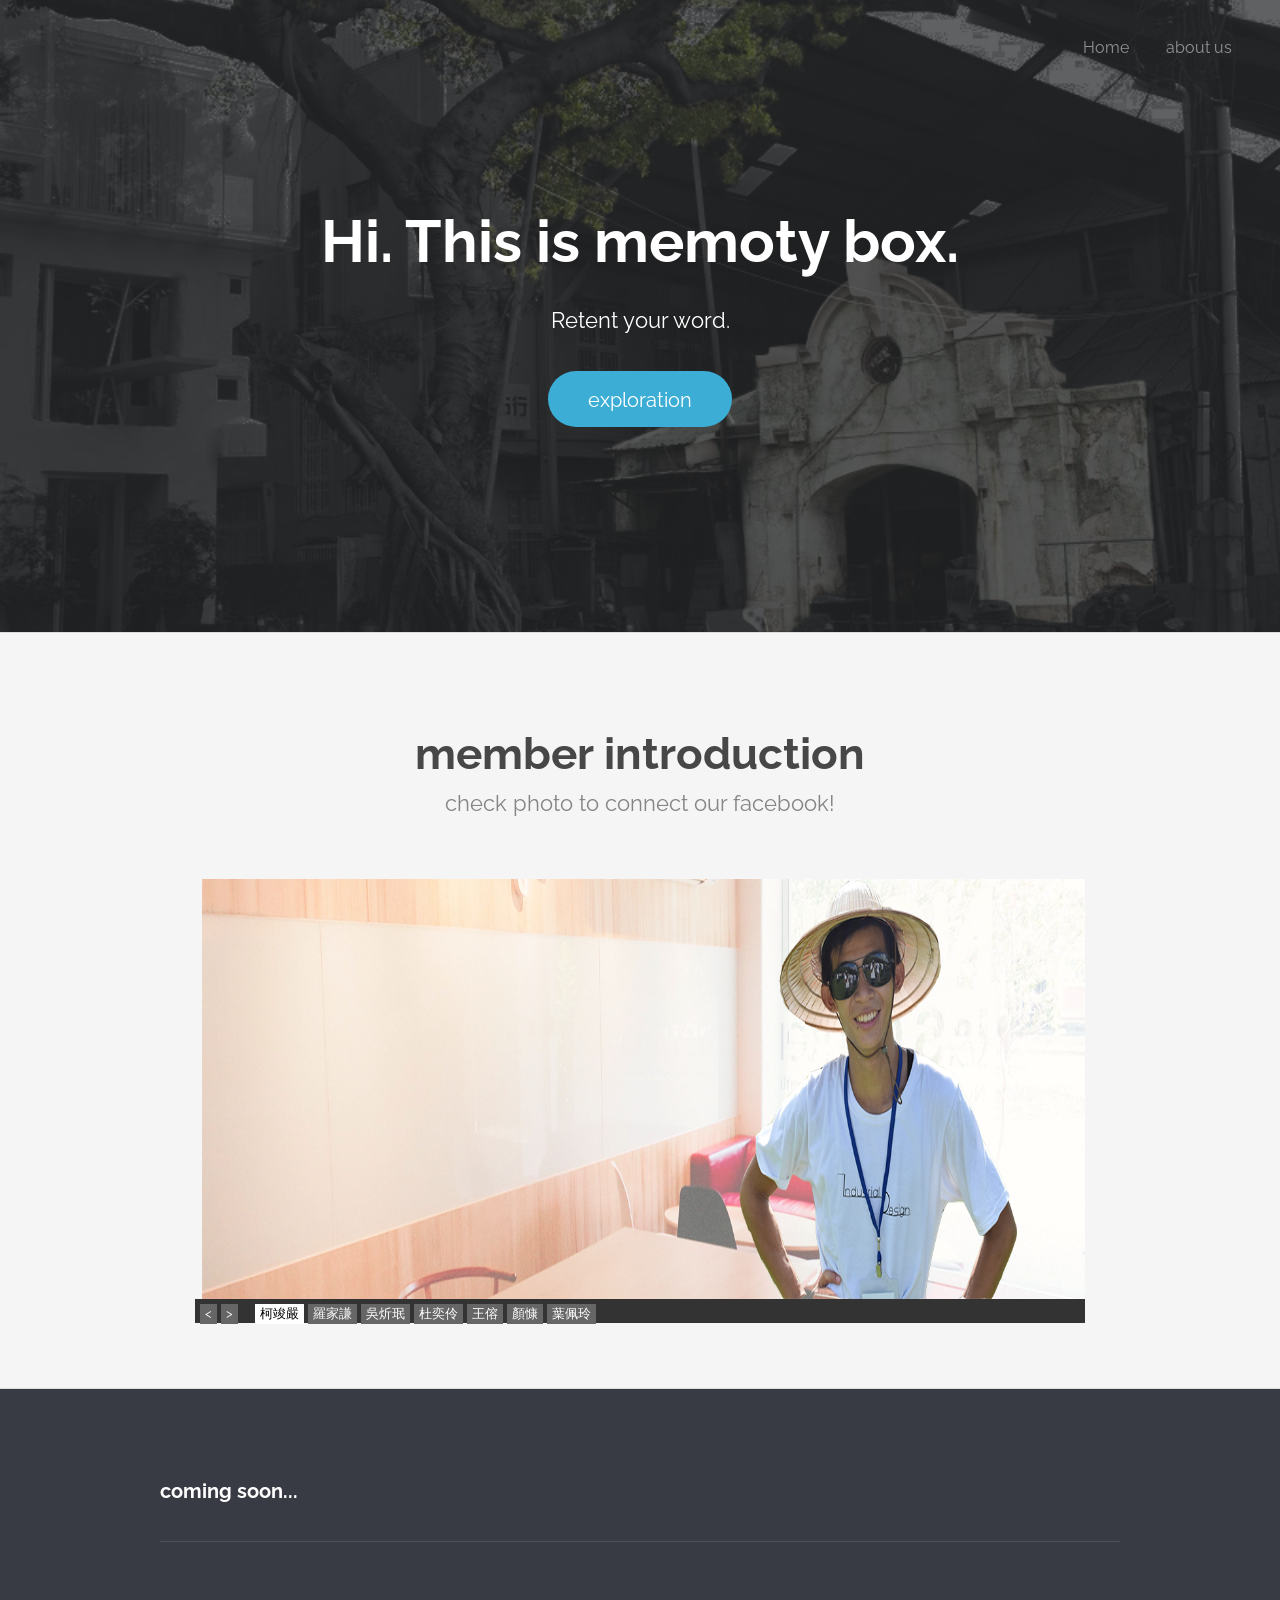
==== index.html @ a997fc82 "2" ====
<!DOCTYPE html>
<html lang="en">
	<head>
		<meta charset="UTF-8">
		<title>memory box</title>
		<meta http-equiv="content-type" content="text/html; charset=utf-8" />
		<script src="js/jquery.min.js"></script>
		<script src="js/skel.min.js"></script>
		<script src="js/skel-layers.min.js"></script>
		<script src="js/init.js"></script>
		<noscript>
			<link rel="stylesheet" href="css/skel.css" />
			<link rel="stylesheet" href="css/style.css" />
			<link rel="stylesheet" href="css/style-xlarge.css" />
		</noscript>
<style type="text/css">
	ul, li {
		padding: 0;
		margin: 0;
		list-style: none;
	}
	#abgne-block-20110317 {
		width: 890px;	/* 圖片的寬 */
		height: 450px;	/* 圖片的高 + 30 */
		border: 0px solid #ddd;
		margin: 0px auto;
	}
	.abgne-player {
		width: 890px;	/* 圖片的寬 */
		height: 420px;	/* 圖片的高 */
		position: relative;
		overflow: hidden;
	}
	.abgne-player ul.abgne-list {
		position: absolute;
		width: 9999px;
		height: 100%;
	}
	.abgne-player ul.abgne-list li {
		float: left;
		width: 890px;	/* 圖片的寬 */
		height: 100%;
	}
	.abgne-player ul.abgne-list img{
		width: 100%;
		height: 100%;
		border: 0;
	}
	.abgne-control {
		height: 24px;
		padding: 3px;
		color: #fff;
		font-size: 13px;
		background: #333;
	}
	.abgne-control ul {
		float: left;
	}
	.abgne-control ul li {
		float: left;
		padding: 0 5px;
		line-height: 20px;
		margin: 2px;
		background: #666;
		cursor: pointer;
	}
	.abgne-control ul.numbers {
		margin-left: 13px;
	}
	.abgne-control ul li.current {
		background: #fff;
		color:#000;
	}
	.abgne-control ul li.hover {
		background: #fff;
		color:#000;
	}
	.abgne-down ul.abgne-list{

	}
</style>
<script type="text/javascript">
	$(function(){
		// 先取得必要的元素並用 jQuery 包裝
		// 再來取得 $block 的高度及設定動畫時間
		var $block = $('#abgne-block-20110317'),
			$slides = $block.find('ul.abgne-list'),
			_width = $block.width(),
			$li = $slides.find('li'),
			$control = $block.find('.abgne-control'),
			_animateSpeed = 600;
		
		// 設定 $slides 的寬(為了不讓 li 往下擠)
		$slides.css('width', ($li.length + 1) * _width);
		// 產生 li 選項
		var _str = '';
		for(var i=0, j=$li.length;i<j;i++){
			// 每一個 li 都有自己的 className = playerControl_號碼
			switch(i){
				case 0:
				_str += '<li class="abgne-player-control_' + (i+1)+ '">' + "柯竣嚴" + '</li>';
				break;
				case 1:
				_str += '<li class="abgne-player-control_' + (i+1)+ '">' + "羅家謙" + '</li>';
			    break;
				case 2:
			    _str += '<li class="abgne-player-control_' + (i+1)+ '">' + "吳炘珉" + '</li>';
			    break;
			    case 3:
			    _str += '<li class="abgne-player-control_' + (i+1)+ '">' + "杜奕伶" + '</li>';
			    break;
			    case 4:
			    _str += '<li class="abgne-player-control_' + (i+1)+ '">' + "王傛" + '</li>';
			    break;
			    case 5:
			    _str += '<li class="abgne-player-control_' + (i+1)+ '">' + "顏慷" + '</li>';
			    break;
			    case 6:
			    _str += '<li class="abgne-player-control_' + (i+1)+ '">' + "葉佩玲" + '</li>';
			    break;

			}
			

		}

		// 產生 ul 並把 li 選項加到其中
		var $number = $('<ul class="numbers"></ul>').html(_str).appendTo($control), 
			$numberLi = $number.find('li');

		// 並幫 .numbers li 加上 click 事件
		$numberLi.click(function(){
			var $this = $(this);
			$this.addClass('current').siblings('.current').removeClass('current');
			// 移動位置到相對應的號碼
			$slides.stop().animate({
				left: _width * $this.index() * -1
			}, _animateSpeed);
			
			return false;
		}).eq(0).click();
		
		// 幫 .arrows li 加上 click 事件
		$control.find('ul.arrows li').click(function(){
			var _index = $numberLi.filter('.current').index();
			$numberLi.eq((this.className.indexOf('next')>-1?_index+1:_index-1+$numberLi.length)%$numberLi.length).click();

			return false;
		});
		
		// 當滑鼠移到 $control li 上時, 加上 .hover 效果
		// 反之則移除
		$control.find('li').hover(function(){
			$(this).addClass('hover');
		}, function(){
			$(this).removeClass('hover');
		});
	});
</script>
	</head>


	<body class="landing">

		<!-- Header -->
			<header id="header">				
				<nav id="nav">
					<ul>
						<li><a href="index.html">Home</a></li>
						<li><a href="#aboutus">about us</a></li>
					</ul>
				</nav>
			</header>
		<!-- Banner -->
			<section id="banner">
				<h2>Hi. This is memoty box.</h2>
				<p>Retent your word.</p>
				<ul class="actions">
					<li>
						<a href="#aboutus" class="button big">exploration</a>
					</li>
				</ul>
			</section>
		<!-- One -->
		<a name="aboutus"></a>
			<section id="one" class="wrapper style1 special">
				<div class="container">
					<header class="major">
						<a name="aboutus"></a>
						<h2>member introduction</h2>
						<p>check photo to connect our facebook!</p>
					</header>
					<div id="abgne-block-20110317">
						<div class="abgne-player">
							<ul class="abgne-list">
 								<li><a target="_blank" href="https://www.facebook.com/profile.php?id=100000715768722&fref=pb_other"><img src="images/img01.png"></a></li>
								<li><a target="_blank" href="https://www.facebook.com/victorlo1997?fref=pb_other"><img src="images/img02.png"></a></li>
								<li><a target="_blank" href="https://www.facebook.com/profile.php?id=100004006674836&fref=pb_other"><img src="images/img03.png"></a></li>
								<li><a target="_blank" href="https://www.facebook.com/profile.php?id=100000914004586&fref=pb_other"><img src="images/img04.jpg"></a></li>
								<li><a target="_blank" href="https://www.facebook.com/profile.php?id=100002935394808&fref=pb_other"><img src="images/img05.jpg"></a></li>
								<li><a target="_blank" href="https://www.facebook.com/kang.yen.7?fref=pb_other"><img src="images/img06.jpg"></a></li>
								<li><a target="_blank" href="https://www.facebook.com/profile.php?id=618267945&fref=pb_other"><img src="images/img07.jpg"></a></li>
						   	</ul>
						</div>
						<div class="abgne-control">
							<ul class="arrows"> 
					     		<li class="prev">&lt;</li> 
					     		<li class="next">&gt;</li> 
					   		</ul>
					   	</div>
					</div>
				</div>
			</section>
		<!-- Footer -->
			<footer id="footer">
				<div class="container">
					<section class="links">
						<div class="row">
							<section class="3u 6u(medium) 12u$(small)">
								<h3>coming soon...</h3>
							</section>
						</div>
					</section>
				</div>
			</footer>

	</body>
</html>
---- css/skel.css ----
/* Resets (http://meyerweb.com/eric/tools/css/reset/ | v2.0 | 20110126 | License: none (public domain)) */

	html,body,div,span,applet,object,iframe,h1,h2,h3,h4,h5,h6,p,blockquote,pre,a,abbr,acronym,address,big,cite,code,del,dfn,em,img,ins,kbd,q,s,samp,small,strike,strong,sub,sup,tt,var,b,u,i,center,dl,dt,dd,ol,ul,li,fieldset,form,label,legend,table,caption,tbody,tfoot,thead,tr,th,td,article,aside,canvas,details,embed,figure,figcaption,footer,header,hgroup,menu,nav,output,ruby,section,summary,time,mark,audio,video{margin:0;padding:0;border:0;font-size:100%;font:inherit;vertical-align:baseline;}article,aside,details,figcaption,figure,footer,header,hgroup,menu,nav,section{display:block;}body{line-height:1;}ol,ul{list-style:none;}blockquote,q{quotes:none;}blockquote:before,blockquote:after,q:before,q:after{content:'';content:none;}table{border-collapse:collapse;border-spacing:0;}body{-webkit-text-size-adjust:none}

/* Box Model */

	*, *:before, *:after {
		-moz-box-sizing: border-box;
		-webkit-box-sizing: border-box;
		box-sizing: border-box;
	}

/* Container */

	.container {
		margin-left: auto;
		margin-right: auto;

		/* width: (containers) */
		width: 1200px;
	}

	/* Modifiers */

		/* 125% */
			.container.\31 25\25 {
				width: 100%;

				/* max-width: (containers * 1.25) */
				max-width: 1500px;

				/* min-width: (containers) */
				min-width: 1200px;
			}

		/* 75% */
			.container.\37 5\25 {

				/* width: (containers * 0.75) */
				width: 900px;

			}

		/* 50% */
			.container.\35 0\25 {

				/* width: (containers * 0.50) */
				width: 600px;

			}

		/* 25% */
			.container.\32 5\25 {

				/* width: (containers * 0.25) */
				width: 300px;

			}

/* Grid */

	.row {
		border-bottom: solid 1px transparent;
	}

	.row > * {
		float: left;
	}

	.row:after, .row:before {
		content: '';
		display: block;
		clear: both;
		height: 0;
	}

	.row.uniform > * > :first-child {
		margin-top: 0;
	}

	.row.uniform > * > :last-child {
		margin-bottom: 0;
	}

	/* Gutters */

		/* Normal */

			.row > * {
				/* padding: (gutters.horizontal) 0 0 (gutters.vertical) */
				padding: 0 0 0 2em;
			}

			.row {
				/* margin: -(gutters.horizontal) 0 -1px -(gutters.vertical) */
				margin: 0 0 -1px -2em;
			}

			.row.uniform > * {
				/* padding: (gutters.vertical) 0 0 (gutters.vertical) */
				padding: 2em 0 0 2em;
			}

			.row.uniform {
				/* margin: -(gutters.vertical) 0 -1px -(gutters.vertical) */
				margin: -2em 0 -1px -2em;
			}

		/* 200% */

			.row.\32 00\25 > * {
				/* padding: (gutters.horizontal) 0 0 (gutters.vertical) */
				padding: 0 0 0 4em;
			}

			.row.\32 00\25 {
				/* margin: -(gutters.horizontal) 0 -1px -(gutters.vertical) */
				margin: 0 0 -1px -4em;
			}

			.row.uniform.\32 00\25 > * {
				/* padding: (gutters.vertical) 0 0 (gutters.vertical) */
				padding: 4em 0 0 4em;
			}

			.row.uniform.\32 00\25 {
				/* margin: -(gutters.vertical) 0 -1px -(gutters.vertical) */
				margin: -4em 0 -1px -4em;
			}

		/* 150% */

			.row.\31 50\25 > * {
				/* padding: (gutters.horizontal) 0 0 (gutters.vertical) */
				padding: 0 0 0 1.5em;
			}

			.row.\31 50\25 {
				/* margin: -(gutters.horizontal) 0 -1px -(gutters.vertical) */
				margin: 0 0 -1px -1.5em;
			}

			.row.uniform.\31 50\25 > * {
				/* padding: (gutters.vertical) 0 0 (gutters.vertical) */
				padding: 1.5em 0 0 1.5em;
			}

			.row.uniform.\31 50\25 {
				/* margin: -(gutters.vertical) 0 -1px -(gutters.vertical) */
				margin: -1.5em 0 -1px -1.5em;
			}

		/* 50% */

			.row.\35 0\25 > * {
				/* padding: (gutters.horizontal) 0 0 (gutters.vertical) */
				padding: 0 0 0 1em;
			}

			.row.\35 0\25 {
				/* margin: -(gutters.horizontal) 0 -1px -(gutters.vertical) */
				margin: 0 0 -1px -1em;
			}

			.row.uniform.\35 0\25 > * {
				/* padding: (gutters.vertical) 0 0 (gutters.vertical) */
				padding: 1em 0 0 1em;
			}

			.row.uniform.\35 0\25 {
				/* margin: -(gutters.vertical) 0 -1px -(gutters.vertical) */
				margin: -1em 0 -1px -1em;
			}

		/* 25% */

			.row.\32 5\25 > * {
				/* padding: (gutters.horizontal) 0 0 (gutters.vertical) */
				padding: 0 0 0 0.5em;
			}

			.row.\32 5\25 {
				/* margin: -(gutters.horizontal) 0 -1px -(gutters.vertical) */
				margin: 0 0 -1px -0.5em;
			}

			.row.uniform.\32 5\25 > * {
				/* padding: (gutters.vertical) 0 0 (gutters.vertical) */
				padding: 0.5em 0 0 0.5em;
			}

			.row.uniform.\32 5\25 {
				/* margin: -(gutters.vertical) 0 -1px -(gutters.vertical) */
				margin: -0.5em 0 -1px -0.5em;
			}

		/* 0% */

			.row.\30 \25 > * {
				padding: 0;
			}

			.row.\30 \25 {
				margin: 0 0 -1px 0;
			}

	/* Cells */

		.\31 2u, .\31 2u\24 { width: 100%; clear: none; margin-left: 0; }
		.\31 1u, .\31 1u\24 { width: 91.6666666667%; clear: none; margin-left: 0; }
		.\31 0u, .\31 0u\24 { width: 83.3333333333%; clear: none; margin-left: 0; }
		.\39 u, .\39 u\24 { width: 75%; clear: none; margin-left: 0; }
		.\38 u, .\38 u\24 { width: 66.6666666667%; clear: none; margin-left: 0; }
		.\37 u, .\37 u\24 { width: 58.3333333333%; clear: none; margin-left: 0; }
		.\36 u, .\36 u\24 { width: 50%; clear: none; margin-left: 0; }
		.\35 u, .\35 u\24 { width: 41.6666666667%; clear: none; margin-left: 0; }
		.\34 u, .\34 u\24 { width: 33.3333333333%; clear: none; margin-left: 0; }
		.\33 u, .\33 u\24 { width: 25%; clear: none; margin-left: 0; }
		.\32 u, .\32 u\24 { width: 16.6666666667%; clear: none; margin-left: 0; }
		.\31 u, .\31 u\24 { width: 8.3333333333%; clear: none; margin-left: 0; }

		.\31 2u\24 + *,
		.\31 1u\24 + *,
		.\31 0u\24 + *,
		.\39 u\24 + *,
		.\38 u\24 + *,
		.\37 u\24 + *,
		.\36 u\24 + *,
		.\35 u\24 + *,
		.\34 u\24 + *,
		.\33 u\24 + *,
		.\32 u\24 + *,
		.\31 u\24 + * {
			clear: left;
		}

		.\-11u { margin-left: 91.6666666667% }
		.\-10u { margin-left: 83.3333333333% }
		.\-9u { margin-left: 75% }
		.\-8u { margin-left: 66.6666666667% }
		.\-7u { margin-left: 58.3333333333% }
		.\-6u { margin-left: 50% }
		.\-5u { margin-left: 41.6666666667% }
		.\-4u { margin-left: 33.3333333333% }
		.\-3u { margin-left: 25% }
		.\-2u { margin-left: 16.6666666667% }
		.\-1u { margin-left: 8.3333333333% }
---- css/style.css ----
@charset "UTF-8";
@import url(font-awesome.min.css);
@import url(http://fonts.googleapis.com/css?family=Raleway:700,400);

/*
	Transit by TEMPLATED
	templated.co @templatedco
	Released for free under the Creative Commons Attribution 3.0 license (templated.co/license)
*/

/* Basic */

	body {
		background: #fff;
	}

		body.is-loading *, body.is-loading *:before, body.is-loading *:after {
			-moz-animation: none !important;
			-webkit-animation: none !important;
			-o-animation: none !important;
			-ms-animation: none !important;
			animation: none !important;
			-moz-transition: none !important;
			-webkit-transition: none !important;
			-o-transition: none !important;
			-ms-transition: none !important;
			transition: none !important;
		}

	body, input, select, textarea {
		color: #444;
		font-family: "Raleway", Helvetica, sans-serif;
		font-size: 13pt;
		font-weight: 400;
		line-height: 1.65em;
	}

	a {
		color: #383b43;
		text-decoration: none;
	}

		a:active, a:hover {
			text-decoration: underline;
		}

	strong, b {
		color: #474747;
		font-weight: 700;
	}

	em, i {
		font-style: italic;
	}

	p {
		margin: 0 0 2em 0;
	}

	h1, h2, h3, h4, h5, h6 {
		color: #474747;
		font-weight: 700;
		line-height: 1em;
		margin: 0 0 1em 0;
	}

		h1 a, h2 a, h3 a, h4 a, h5 a, h6 a {
			color: inherit;
			text-decoration: none;
		}

	h2 {
		font-size: 1.75em;
		line-height: 1.5em;
	}

	h3 {
		font-size: 1.35em;
		line-height: 1.5em;
	}

	h4 {
		font-size: 1.1em;
		line-height: 1.5em;
	}

	h5 {
		font-size: 0.9em;
		line-height: 1.5em;
	}

	h6 {
		font-size: 0.7em;
		line-height: 1.5em;
	}

	sub {
		font-size: 0.8em;
		position: relative;
		top: 0.5em;
	}

	sup {
		font-size: 0.8em;
		position: relative;
		top: -0.5em;
	}

	hr {
		border: 0;
		border-bottom: solid 1px rgba(144, 144, 144, 0.25);
		margin: 2em 0;
	}

		hr.major {
			margin: 3em 0;
		}

	blockquote {
		border-left: solid 4px rgba(144, 144, 144, 0.25);
		font-style: italic;
		margin: 0 0 2em 0;
		padding: 0.5em 0 0.5em 2em;
	}

	code {
		background: rgba(144, 144, 144, 0.075);
		border-radius: 4px;
		border: solid 1px rgba(144, 144, 144, 0.25);
		font-family: "Courier New", monospace;
		font-size: 0.9em;
		margin: 0 0.25em;
		padding: 0.25em 0.65em;
	}

	pre {
		-webkit-overflow-scrolling: touch;
		font-family: "Courier New", monospace;
		font-size: 0.9em;
		margin: 0 0 2em 0;
	}

		pre code {
			display: block;
			line-height: 1.75em;
			padding: 1em 1.5em;
			overflow-x: auto;
		}

	.align-left {
		text-align: left;
	}

	.align-center {
		text-align: center;
	}

	.align-right {
		text-align: right;
	}

/* Section/Article */

	section.special, article.special {
		text-align: center;
	}

	header p {
		color: #858585;
		position: relative;
		margin: 0 0 1.5em 0;
	}

	header h2 + p {
		font-size: 1.25em;
		margin-top: -1em;
		line-height: 1.5em;
	}

	header h3 + p {
		font-size: 1.1em;
		margin-top: -0.8em;
		line-height: 1.5em;
	}

	header h4 + p,
	header h5 + p,
	header h6 + p {
		font-size: 0.9em;
		margin-top: -0.6em;
		line-height: 1.5em;
	}

	header.major {
		text-align: center;
		margin-bottom: 4em;
	}

		header.major h2 {
			font-size: 3em;
			margin-bottom: 0.5em;
		}

		header.major p {
			font-size: 1.5em;
		}

/* Form */

	form {
		margin: 0 0 2em 0;
	}

	label {
		color: #474747;
		display: block;
		font-size: 0.9em;
		font-weight: 700;
		margin: 0 0 1em 0;
	}

	input[type="text"],
	input[type="password"],
	input[type="email"],
	select,
	textarea {
		-moz-appearance: none;
		-webkit-appearance: none;
		-o-appearance: none;
		-ms-appearance: none;
		appearance: none;
		background: rgba(144, 144, 144, 0.075);
		border-radius: 4px;
		border: none;
		color: inherit;
		display: block;
		outline: 0;
		padding: 0 1em;
		text-decoration: none;
		width: 100%;
	}

		input[type="text"]:invalid,
		input[type="password"]:invalid,
		input[type="email"]:invalid,
		select:invalid,
		textarea:invalid {
			box-shadow: none;
		}

		input[type="text"]:focus,
		input[type="password"]:focus,
		input[type="email"]:focus,
		select:focus,
		textarea:focus {
			border-color: #383b43;
			box-shadow: 0 0 0 1px #383b43;
		}

	.select-wrapper {
		text-decoration: none;
		display: block;
		position: relative;
	}

		.select-wrapper:before {
			content: "";
			-moz-osx-font-smoothing: grayscale;
			-webkit-font-smoothing: antialiased;
			font-family: FontAwesome;
			font-style: normal;
			font-weight: normal;
			text-transform: none !important;
		}

		.select-wrapper:before {
			color: rgba(144, 144, 144, 0.25);
			display: block;
			height: 2.75em;
			line-height: 2.75em;
			pointer-events: none;
			position: absolute;
			right: 0;
			text-align: center;
			top: 0;
			width: 2.75em;
		}

		.select-wrapper select::-ms-expand {
			display: none;
		}

	input[type="text"],
	input[type="password"],
	input[type="email"],
	select {
		height: 2.75em;
	}

	textarea {
		padding: 0.75em 1em;
	}

	input[type="checkbox"],
	input[type="radio"] {
		-moz-appearance: none;
		-webkit-appearance: none;
		-o-appearance: none;
		-ms-appearance: none;
		appearance: none;
		display: block;
		float: left;
		margin-right: -2em;
		opacity: 0;
		width: 1em;
		z-index: -1;
	}

		input[type="checkbox"] + label,
		input[type="radio"] + label {
			text-decoration: none;
			color: #444;
			cursor: pointer;
			display: inline-block;
			font-size: 1em;
			font-weight: 400;
			padding-left: 2.4em;
			padding-right: 0.75em;
			position: relative;
		}

			input[type="checkbox"] + label:before,
			input[type="radio"] + label:before {
				-moz-osx-font-smoothing: grayscale;
				-webkit-font-smoothing: antialiased;
				font-family: FontAwesome;
				font-style: normal;
				font-weight: normal;
				text-transform: none !important;
			}

			input[type="checkbox"] + label:before,
			input[type="radio"] + label:before {
				background: rgba(144, 144, 144, 0.075);
				border-radius: 4px;
				border: solid 1px rgba(144, 144, 144, 0.25);
				content: '';
				display: inline-block;
				height: 1.65em;
				left: 0;
				line-height: 1.58125em;
				position: absolute;
				text-align: center;
				top: 0;
				width: 1.65em;
			}

		input[type="checkbox"]:checked + label:before,
		input[type="radio"]:checked + label:before {
			background: #3cadd4;
			border-color: #3cadd4;
			color: #ffffff;
			content: '\f00c';
		}

		input[type="checkbox"]:focus + label:before,
		input[type="radio"]:focus + label:before {
			border-color: #383b43;
			box-shadow: 0 0 0 1px #383b43;
		}

	input[type="checkbox"] + label:before {
		border-radius: 4px;
	}

	input[type="radio"] + label:before {
		border-radius: 100%;
	}

	::-webkit-input-placeholder {
		color: #858585 !important;
		opacity: 1.0;
	}

	:-moz-placeholder {
		color: #858585 !important;
		opacity: 1.0;
	}

	::-moz-placeholder {
		color: #858585 !important;
		opacity: 1.0;
	}

	:-ms-input-placeholder {
		color: #858585 !important;
		opacity: 1.0;
	}

	.formerize-placeholder {
		color: #858585 !important;
		opacity: 1.0;
	}

/* Box */

	.box {
		border-radius: 4px;
		border: solid 1px rgba(144, 144, 144, 0.25);
		margin-bottom: 2em;
		padding: 1.5em;
	}

		.box > :last-child,
		.box > :last-child > :last-child,
		.box > :last-child > :last-child > :last-child {
			margin-bottom: 0;
		}

		.box.alt {
			border: 0;
			border-radius: 0;
			padding: 0;
		}

/* Icon */

	.icon {
		text-decoration: none;
		border-bottom: none;
		position: relative;
	}

		.icon:before {
			-moz-osx-font-smoothing: grayscale;
			-webkit-font-smoothing: antialiased;
			font-family: FontAwesome;
			font-style: normal;
			font-weight: normal;
			text-transform: none !important;
		}

		.icon:active, .icon:hover {
			text-decoration: none;
		}

		.icon > .label {
			display: none;
		}

		.icon.rounded {
			background-color: #383b43;
			border-radius: 100%;
			color: #ffffff;
			display: inline-block;
			height: 3.25em;
			line-height: 3.25em;
			text-align: center;
			width: 3.25em;
		}

			.icon.rounded.big {
				font-size: 2.5em;
				margin-bottom: 0.5em;
			}

			.icon.rounded.color1 {
				background-color: #3cadd4;
			}

			.icon.rounded.color2 {
				background-color: #3c61d4;
			}

			.icon.rounded.color3 {
				background-color: #633cd4;
			}

			.icon.rounded.color4 {
				background-color: #af3cd4;
			}

			.icon.rounded.color5 {
				background-color: #d43cad;
			}

			.icon.rounded.color6 {
				background-color: #d43c61;
			}

			.icon.rounded.color7 {
				background-color: #d4633c;
			}

			.icon.rounded.color8 {
				background-color: #d4af3c;
			}

			.icon.rounded.color9 {
				background-color: #add43c;
			}

			.icon.rounded.color10 {
				background-color: #61d43c;
			}

			.icon.rounded.fa-twitter {
				background-color: #2daae4;
			}

			.icon.rounded.fa-facebook {
				background-color: #39599f;
			}

			.icon.rounded.fa-google-plus {
				background-color: #c91e1f;
			}

			.icon.rounded.fa-dribbble {
				background-color: #c4376b;
			}

			.icon.rounded.fa-tumblr, .icon.rounded.fa-linkedin {
				background-color: #31516a;
			}

			.icon.rounded.fa-rss {
				background-color: #f2600b;
			}

/* Image */

	.image {
		border-radius: 4px;
		border: 0;
		display: inline-block;
		position: relative;
	}

		.image img {
			border-radius: 4px;
			display: block;
		}

		.image.left {
			float: left;
			padding: 0 1.5em 1em 0;
			top: 0.25em;
		}

		.image.right {
			float: right;
			padding: 0 0 1em 1.5em;
			top: 0.25em;
		}

		.image.left, .image.right {
			max-width: 40%;
		}

			.image.left img, .image.right img {
				width: 100%;
			}

		.image.fit {
			display: block;
			margin: 0 0 2em 0;
			width: 100%;
		}

			.image.fit img {
				width: 100%;
			}

/* List */

	ol {
		list-style: decimal;
		margin: 0 0 2em 0;
		padding-left: 1.25em;
	}

		ol li {
			padding-left: 0.25em;
		}

	ul {
		list-style: disc;
		margin: 0 0 2em 0;
		padding-left: 1em;
	}

		ul li {
			padding-left: 0.5em;
		}

		ul.alt {
			list-style: none;
			padding-left: 0;
		}

			ul.alt li {
				border-top: solid 1px rgba(144, 144, 144, 0.25);
				padding: 0.5em 0;
			}

				ul.alt li:first-child {
					border-top: 0;
					padding-top: 0;
				}

		ul.unstyled {
			list-style: none;
			padding-left: 0;
		}

			ul.unstyled li {
				padding: 0.4em 0;
			}

		ul.icons {
			cursor: default;
			list-style: none;
			padding-left: 0;
		}

			ul.icons li {
				display: inline-block;
				padding: 0 1em 0 0;
			}

				ul.icons li:last-child {
					padding-right: 0;
				}

				ul.icons li .icon:before {
					font-size: 2em;
				}

		ul.actions {
			cursor: default;
			list-style: none;
			padding-left: 0;
		}

			ul.actions li {
				display: inline-block;
				padding: 0 1em 0 0;
				vertical-align: middle;
			}

				ul.actions li:last-child {
					padding-right: 0;
				}

			ul.actions.small li {
				padding: 0 0.5em 0 0;
			}

			ul.actions.vertical li {
				display: block;
				padding: 1em 0 0 0;
			}

				ul.actions.vertical li:first-child {
					padding-top: 0;
				}

				ul.actions.vertical li > * {
					margin-bottom: 0;
				}

			ul.actions.vertical.small li {
				padding: 0.5em 0 0 0;
			}

				ul.actions.vertical.small li:first-child {
					padding-top: 0;
				}

			ul.actions.fit {
				display: table;
				margin-left: -1em;
				padding: 0;
				table-layout: fixed;
				width: calc(100% + 1em);
			}

				ul.actions.fit li {
					display: table-cell;
					padding: 0 0 0 1em;
				}

					ul.actions.fit li > * {
						margin-bottom: 0;
					}

				ul.actions.fit.small {
					margin-left: -0.5em;
					width: calc(100% + 0.5em);
				}

					ul.actions.fit.small li {
						padding: 0 0 0 0.5em;
					}

	dl {
		margin: 0 0 2em 0;
	}

/* Table */

	.table-wrapper {
		-webkit-overflow-scrolling: touch;
		overflow-x: auto;
	}

	table {
		margin: 0 0 2em 0;
		width: 100%;
	}

		table tbody tr {
			border: solid 1px rgba(144, 144, 144, 0.25);
			border-left: 0;
			border-right: 0;
		}

			table tbody tr:nth-child(2n + 1) {
				background-color: rgba(144, 144, 144, 0.075);
			}

		table td {
			padding: 0.75em 0.75em;
		}

		table th {
			color: #474747;
			font-size: 0.9em;
			font-weight: 700;
			padding: 0 0.75em 0.75em 0.75em;
			text-align: left;
		}

		table thead {
			border-bottom: solid 2px rgba(144, 144, 144, 0.25);
		}

		table tfoot {
			border-top: solid 2px rgba(144, 144, 144, 0.25);
		}

		table.alt {
			border-collapse: separate;
		}

			table.alt tbody tr td {
				border: solid 1px rgba(144, 144, 144, 0.25);
				border-left-width: 0;
				border-top-width: 0;
			}

				table.alt tbody tr td:first-child {
					border-left-width: 1px;
				}

			table.alt tbody tr:first-child td {
				border-top-width: 1px;
			}

			table.alt thead {
				border-bottom: 0;
			}

			table.alt tfoot {
				border-top: 0;
			}

/* Button */

	input[type="submit"],
	input[type="reset"],
	input[type="button"],
	.button {
		-moz-appearance: none;
		-webkit-appearance: none;
		-o-appearance: none;
		-ms-appearance: none;
		appearance: none;
		-moz-transition: background-color 0.2s ease-in-out, color 0.2s ease-in-out;
		-webkit-transition: background-color 0.2s ease-in-out, color 0.2s ease-in-out;
		-o-transition: background-color 0.2s ease-in-out, color 0.2s ease-in-out;
		-ms-transition: background-color 0.2s ease-in-out, color 0.2s ease-in-out;
		transition: background-color 0.2s ease-in-out, color 0.2s ease-in-out;
		background-color: #3cadd4;
		border-radius: 30px;
		border: 0;
		color: #ffffff !important;
		cursor: pointer;
		display: inline-block;
		font-weight: 400;
		height: 2.85em;
		line-height: 2.95em;
		padding: 0 2em;
		text-align: center;
		text-decoration: none;
		white-space: nowrap;
	}

		input[type="submit"]:hover,
		input[type="reset"]:hover,
		input[type="button"]:hover,
		.button:hover {
			background-color: #51b6d9;
			text-decoration: none;
		}

		input[type="submit"]:active,
		input[type="reset"]:active,
		input[type="button"]:active,
		.button:active {
			background-color: #2da2ca;
			text-decoration: none;
		}

		input[type="submit"].icon,
		input[type="reset"].icon,
		input[type="button"].icon,
		.button.icon {
			padding-left: 1.35em;
		}

			input[type="submit"].icon:before,
			input[type="reset"].icon:before,
			input[type="button"].icon:before,
			.button.icon:before {
				margin-right: 0.5em;
			}

		input[type="submit"].fit,
		input[type="reset"].fit,
		input[type="button"].fit,
		.button.fit {
			display: block;
			margin: 0 0 1em 0;
			width: 100%;
		}

		input[type="submit"].small,
		input[type="reset"].small,
		input[type="button"].small,
		.button.small {
			font-size: 0.8em;
		}

		input[type="submit"].big,
		input[type="reset"].big,
		input[type="button"].big,
		.button.big {
			font-size: 1.35em;
		}

		input[type="submit"].alt,
		input[type="reset"].alt,
		input[type="button"].alt,
		.button.alt {
			background-color: transparent;
			box-shadow: inset 0 0 0 2px rgba(144, 144, 144, 0.25);
			color: #474747 !important;
		}

			input[type="submit"].alt:hover,
			input[type="reset"].alt:hover,
			input[type="button"].alt:hover,
			.button.alt:hover {
				background-color: rgba(144, 144, 144, 0.075);
			}

			input[type="submit"].alt:active,
			input[type="reset"].alt:active,
			input[type="button"].alt:active,
			.button.alt:active {
				background-color: rgba(144, 144, 144, 0.2);
			}

			input[type="submit"].alt.icon:before,
			input[type="reset"].alt.icon:before,
			input[type="button"].alt.icon:before,
			.button.alt.icon:before {
				color: #858585;
			}

		input[type="submit"].special,
		input[type="reset"].special,
		input[type="button"].special,
		.button.special {
			background-color: #383b43;
			color: #ffffff !important;
		}

			input[type="submit"].special:hover,
			input[type="reset"].special:hover,
			input[type="button"].special:hover,
			.button.special:hover {
				background-color: #444751;
			}

			input[type="submit"].special:active,
			input[type="reset"].special:active,
			input[type="button"].special:active,
			.button.special:active {
				background-color: #2c2f35;
			}

		input[type="submit"].disabled, input[type="submit"]:disabled,
		input[type="reset"].disabled,
		input[type="reset"]:disabled,
		input[type="button"].disabled,
		input[type="button"]:disabled,
		.button.disabled,
		.button:disabled {
			background-color: #444 !important;
			box-shadow: inset 0 -0.15em 0 0 rgba(0, 0, 0, 0.15);
			color: #fff !important;
			cursor: default;
			opacity: 0.25;
		}

/* Header */

	body.landing #header {
		background-color: transparent;
		left: 0;
		position: absolute;
		top: 0;
	}

		body.landing #header nav a {
			color: rgba(255, 255, 255, 0.5);
		}

	#header {
		background-color: #383b43;
		color: #ffffff;
		cursor: default;
		font-size: 1.1em;
		height: 6em;
		line-height: 6em;
		width: 100%;
		z-index: 10000;
	}

		#header h1 {
			color: #ffffff;
			height: inherit;
			left: 3em;
			line-height: inherit;
			margin: 0;
			padding: 0;
			position: absolute;
		}

			#header h1 a {
				font-size: 1.25em;
			}

		#header nav {
			height: inherit;
			line-height: inherit;
			position: absolute;
			right: 3em;
			vertical-align: middle;
		}

			#header nav > ul {
				list-style: none;
				margin: 0;
				padding-left: 0;
			}

				#header nav > ul > li {
					border-radius: 4px;
					display: inline-block;
					margin-left: 2em;
					padding-left: 0;
				}

					#header nav > ul > li a {
						-moz-transition: color 0.2s ease-in-out;
						-webkit-transition: color 0.2s ease-in-out;
						-o-transition: color 0.2s ease-in-out;
						-ms-transition: color 0.2s ease-in-out;
						transition: color 0.2s ease-in-out;
						color: #cdced0;
						display: inline-block;
						text-decoration: none;
					}

						#header nav > ul > li a:active, #header nav > ul > li a:hover {
							color: #ffffff;
						}

					#header nav > ul > li:first-child {
						margin-left: 0;
					}

					#header nav > ul > li .button {
						background-color: #fff;
						color: #444 !important;
						height: 2.25em;
						line-height: 2.25em;
						margin-bottom: 0;
						padding: 0 1em;
						position: relative;
						top: -0.075em;
						vertical-align: middle;
					}

		#header .container {
			position: relative;
		}

			#header .container h1 {
				left: 0;
			}

			#header .container nav {
				right: 0;
			}

/* Banner */

	#banner {
		background-image: url(../images/dark_tint.png), url(../images/bokeh_car_lights_bg.jpg);
		background-position: center center;
		background-size: cover;
		color: #ffffff;
		padding: 14em 0em 14em;
		text-align: center;
	}

		#banner :last-child {
			margin-bottom: 0;
		}

		#banner h2 {
			color: #ffffff;
			font-size: 4em;
			line-height: 1.25em;
			margin: 0 0 0.5em 0;
			padding: 0;
		}

		#banner p {
			font-size: 1.5em;
			margin-bottom: 1.75em;
		}

/* Wrapper */

	.wrapper {
		padding: 6em 0em 4em;
		/* Style 1 Wrapper */
		/* Style 2 Wrapper */
		/* Style 3 Wrapper */
	}

		.wrapper.style1 {
			background-color: #F5F5F5;
			border-bottom: 1px solid rgba(144, 144, 144, 0.25);
			border-top: 1px solid rgba(144, 144, 144, 0.25);
		}

			.wrapper.style1 .box {
				background-color: #fff;
				padding: 3em 2.5em;
			}

				.wrapper.style1 .box h2, .wrapper.style1 .box h3, .wrapper.style1 .box h4, .wrapper.style1 .box h5, .wrapper.style1 .box h6 {
					color: #858585;
				}

		.wrapper.style2 .profiles {
			border-bottom: 1px solid rgba(144, 144, 144, 0.25);
			border-top: 1px solid rgba(144, 144, 144, 0.25);
			margin-bottom: 4em;
			padding-top: 4em;
		}

		.wrapper.style2 .profile {
			margin-bottom: 2em;
			text-align: left;
		}

			.wrapper.style2 .profile img {
				border-radius: 50%;
				float: left;
				margin-bottom: 1em;
				margin-right: 1em;
			}

			.wrapper.style2 .profile h4 {
				margin-bottom: 0;
				margin-top: 1em;
			}

		.wrapper.style2 footer {
			margin-left: auto;
			margin-right: auto;
			width: 70%;
		}

			.wrapper.style2 footer p {
				margin-bottom: 3em;
			}

		.wrapper.style3 {
			background-color: #3cadd4;
			color: #ffffff;
		}

			.wrapper.style3 h2, .wrapper.style3 h3, .wrapper.style3 p {
				color: #ffffff;
			}

			.wrapper.style3 input[type="text"],
			.wrapper.style3 input[type="password"],
			.wrapper.style3 input[type="email"],
			.wrapper.style3 select,
			.wrapper.style3 textarea {
				background-color: #fff;
				color: #444;
			}

/* Footer */

	#footer {
		background: #383b43;
		padding: 6em 0em 4em;
	}

		#footer h2, #footer h3, #footer h4 {
			color: #ffffff;
		}

		#footer p, #footer a, #footer li {
			color: #cdced0;
		}

		#footer .links {
			border-bottom: 1px solid rgba(144, 144, 144, 0.25);
			margin-bottom: 4em;
			padding-bottom: 1em;
		}

		#footer .copyright {
			margin-top: 0.65em;
			padding: 0;
		}

			#footer .copyright li {
				color: #858585;
				display: inline-block;
				list-style: none;
				margin-left: 0.5em;
				padding-left: 0.5em;
			}

				#footer .copyright li:first-child {
					margin-left: 0;
					padding-left: 0;
				}

			#footer .copyright a {
				color: #858585;
			}

		#footer .icons {
			text-align: right;
		}

		#footer a.icon {
			color: #ffffff;
			font-size: 0.65em;
			height: 4em;
			line-height: 4em;
			width: 4em;
			cursor: pointer;
		}

/* Grid Demo */

	.grid-demo {
		display: block;
		margin: 0 0 2em 0;
	}

		.grid-demo span {
			background: #8d93a0;
			border-radius: 4px;
			color: rgba(0, 0, 0, 0.25);
			display: block;
			font-weight: 700;
			height: 2.75em;
			line-height: 2.75em;
			text-align: center;
		}

		.grid-demo .row.flush > div span {
			border-radius: 0;
		}

		.grid-demo .row.flush > div:first-child span {
			border-radius: 4px 0 0 4px;
		}

		.grid-demo .row.flush > div:last-child span {
			border-radius: 0 4px 4px 0;
		}
---- css/style-xlarge.css ----
/*
	Transit by TEMPLATED
	templated.co @templatedco
	Released for free under the Creative Commons Attribution 3.0 license (templated.co/license)
*/

/* Basic */

	body, input, select, textarea {
		font-size: 11pt;
	}
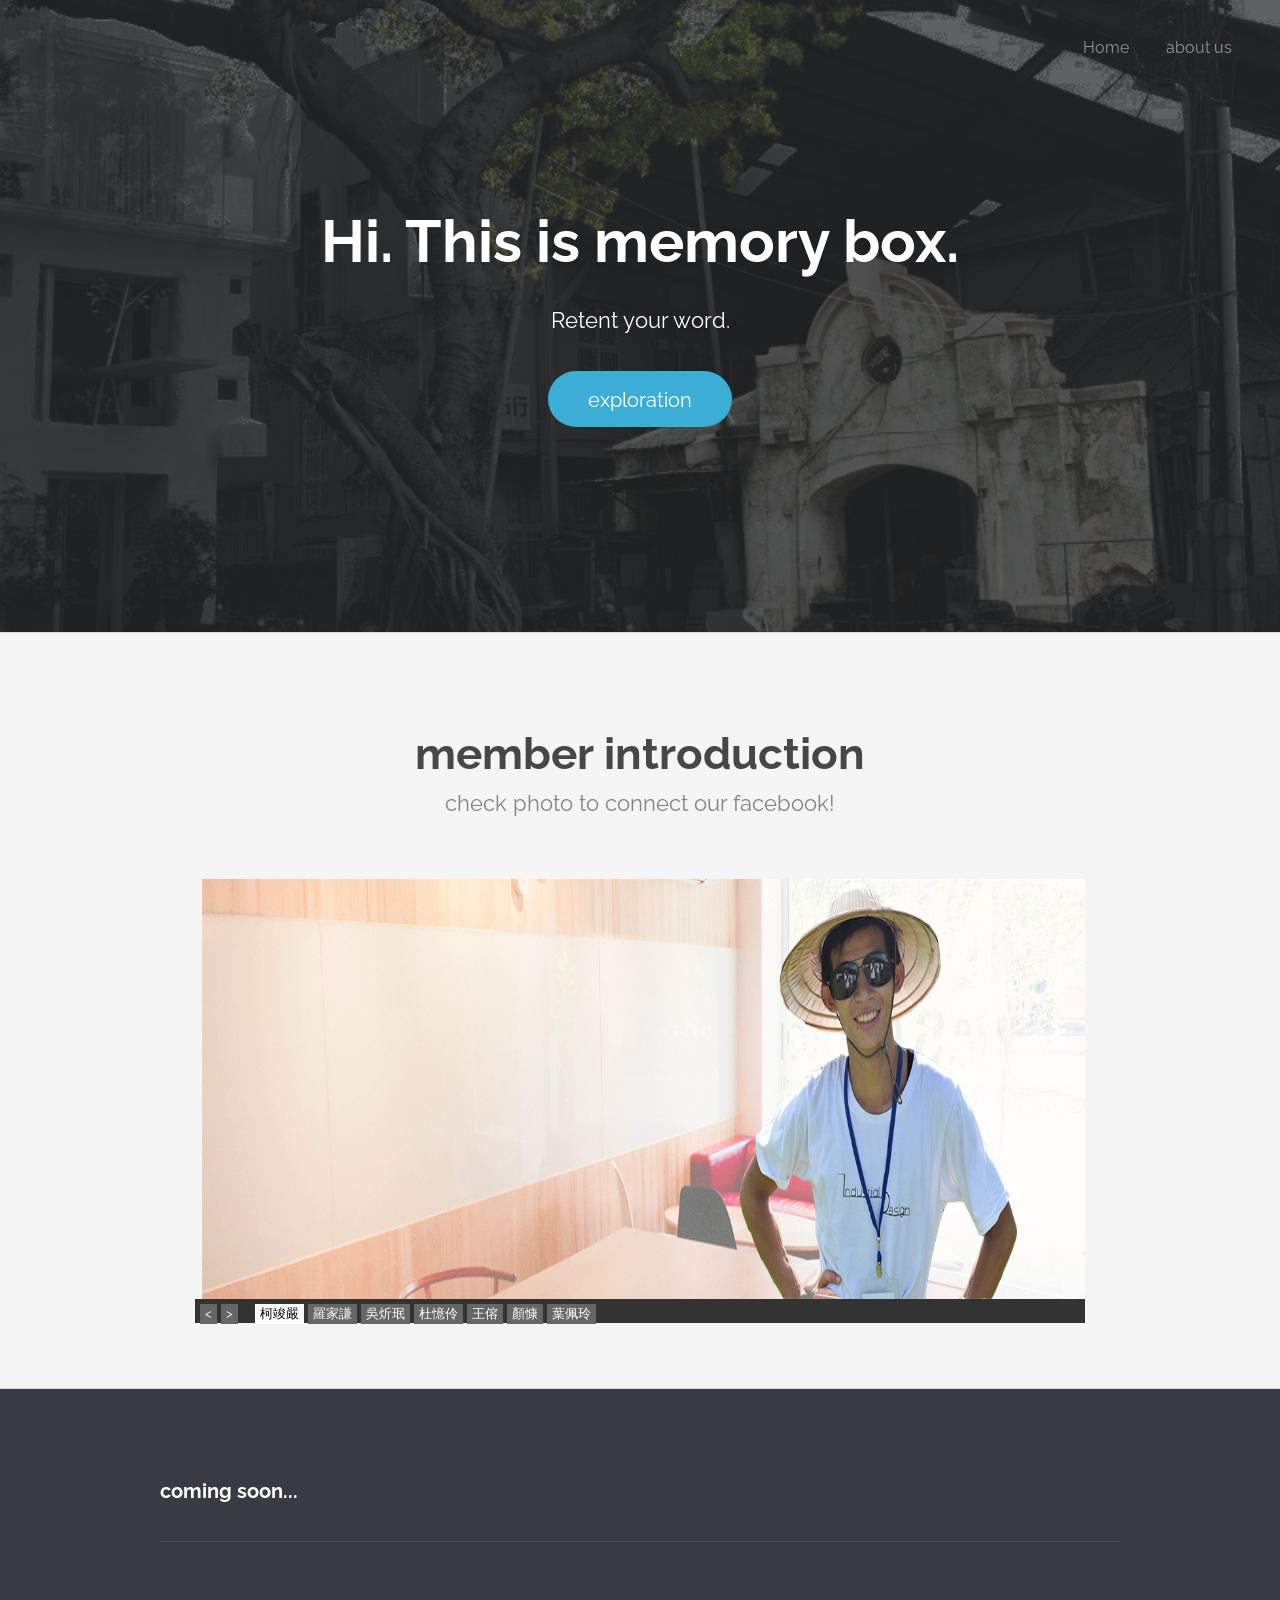
==== commit b41dea65: "Update index.html" ====
--- a/index.html
+++ b/index.html
@@ -107,7 +107,7 @@
 			    _str += '<li class="abgne-player-control_' + (i+1)+ '">' + "吳炘珉" + '</li>';
 			    break;
 			    case 3:
-			    _str += '<li class="abgne-player-control_' + (i+1)+ '">' + "杜奕伶" + '</li>';
+			    _str += '<li class="abgne-player-control_' + (i+1)+ '">' + "杜憶伶" + '</li>';
 			    break;
 			    case 4:
 			    _str += '<li class="abgne-player-control_' + (i+1)+ '">' + "王傛" + '</li>';
@@ -173,7 +173,7 @@
 			</header>
 		<!-- Banner -->
 			<section id="banner">
-				<h2>Hi. This is memoty box.</h2>
+				<h2>Hi. This is memory box.</h2>
 				<p>Retent your word.</p>
 				<ul class="actions">
 					<li>
